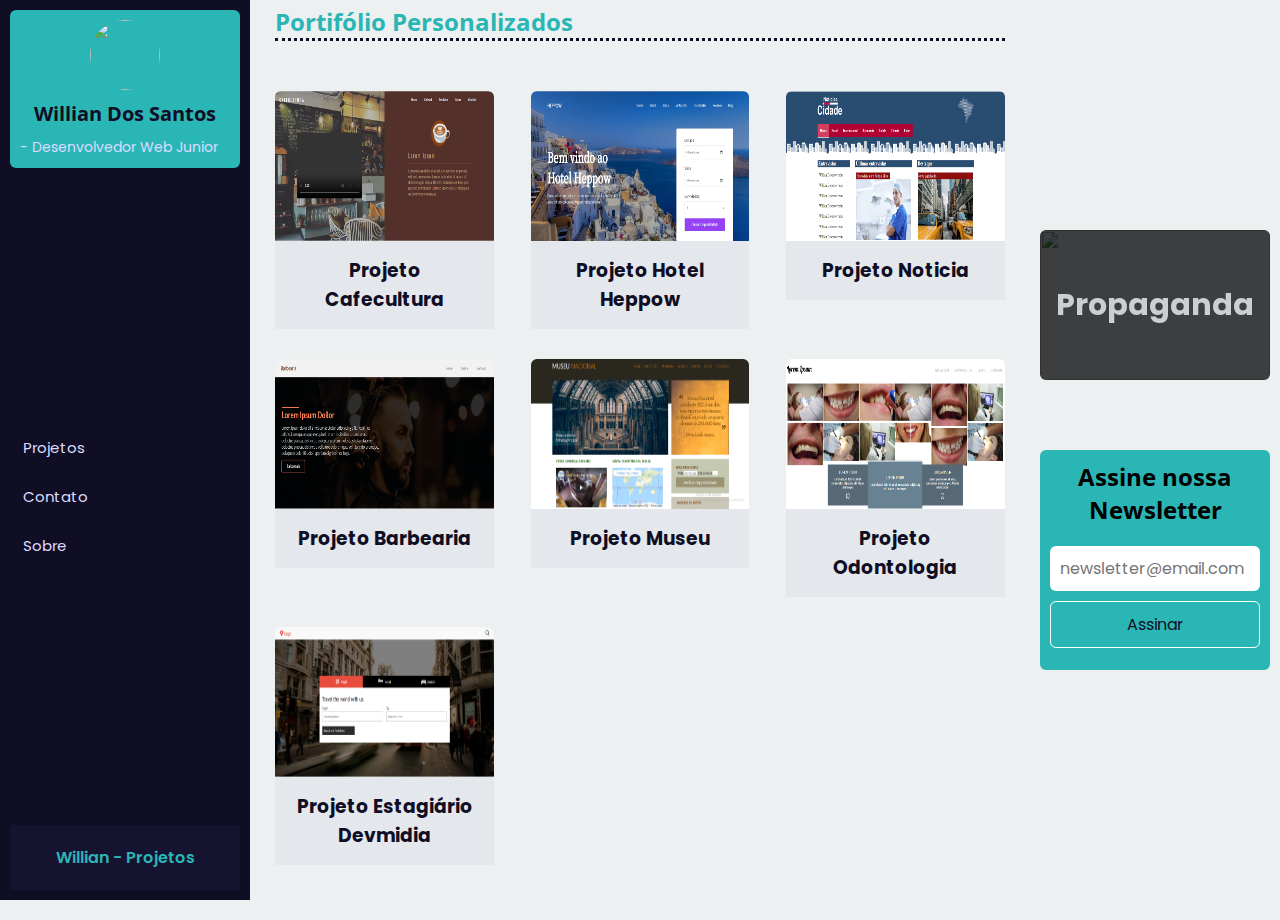
==== index.html @ 4b955483 "Update index.html" ====
<!DOCTYPE html>
<html lang="pt-br">
<head>
   <meta charset="UTF-8">
   <meta http-equiv="X-UA-Compatible" content="IE=edge">
   <meta name="viewport" content="width=device-width, initial-scale=1.0">
   <meta name="description" content="projetos responsivos">
   <meta name="author" content="Willian Dos Santos">
   <link rel="stylesheet" href="assets/css/estilo.css">
   <title>Willian Projetos</title>
</head>
<body>

   <main class="principal">
      <section class="secao01">
         <div class="container-fluido">
            <div class="perfil">
               <div class="perfil-img">
                  <img src="https://source.unsplash.com/user/erondu/1600x900" alt="">
               </div>
               <div class="perfil-texto">
                  <h2>Willian Dos Santos</h2>
                  <p>- Desenvolvedor Web Junior</p>
               </div>
            </div>
            <nav class="menu">
               <a href="index.html">Projetos</a>
               <a href="public/linksmenu/contato.html">Contato</a>
               <a href="public/linksmenu/sobre.html">Sobre</a>
            </nav>
            <div class="logo">
               <a href="index.html">Willian - Projetos</a>
            </div>
         </div>
      </section>

      <section class="secao02">
         <div class="titulo">
            <h2>Portifólio Personalizados</h2>
         </div>
         
         <div class="slider">
            <div class="slider-container">
               <div class="portifolio">
                  <div class="portifolio-img">
                     <img src="assets/img/bg-cafecultura.png" alt="Cafecultura">
                  </div>
                  <a href="https://cafecultura.netlify.app/" target="_blank">
                     <div class="portifolio-texto">
                        <h3>Projeto Cafecultura</h3>
                     </div>
                  </a>
               </div>

               <div class="portifolio">
                  <div class="portifolio-img">
                     <img src="assets/img/bg-hotel-heppow.png" alt="Hotel Heppow">
                  </div>
                  <a href="https://hotel-heppow.vercel.app/" target="_blank">
                     <div class="portifolio-texto">
                        <h3>Projeto Hotel Heppow</h3>
                     </div>
                  </a>
               </div>

               <div class="portifolio">
                  <div class="portifolio-img">
                     <img src="assets/img/bg-noticia.png" alt="Noticia">
                  </div>
                  <a href="#" target="">
                     <div class="portifolio-texto">
                        <h3>Projeto Noticia</h3>
                     </div>
                  </a>
               </div>

               <div class="portifolio">
                  <div class="portifolio-img">
                     <img src="assets/img/bg-barbearia.png" alt="Barbearia">
                  </div>
                  <a href="https://barbearia-exemple.netlify.app/" target="_blank">
                     <div class="portifolio-texto">
                        <h3>Projeto Barbearia</h3>
                     </div>
                  </a>
               </div>

               <div class="portifolio">
                  <div class="portifolio-img">
                     <img src="assets/img/bg-museu.png" alt="Museu">
                  </div>
                  <a href="#" target="_blank">
                     <div class="portifolio-texto">
                        <h3>Projeto Museu</h3>
                     </div>
                  </a>
               </div>

               <div class="portifolio">
                  <div class="portifolio-img">
                     <img src="assets/img/bg-odonto.png" alt="Odontologia">
                  </div>
                  <a href="https://github.com/williandossantos/projeto-odontologia-dankicode" target="Projeto dankicode odontologia">
                     <div class="portifolio-texto">
                        <h3>Projeto Odontologia</h3>
                     </div>
                  </a>
               </div>
               
               <div class="portifolio">
                  <div class="portifolio-img">
                     <img src="assets/img/bg-projetodevmedia.png" alt="Projeto Estagiário Devmedia">
                  </div>
                  <a href="https://github.com/williandossantos/projetoestagiariodevmedia" target="_blank">
                     <div class="portifolio-texto">
                        <h3>Projeto Estagiário Devmidia</h3>
                     </div>
                  </a>
               </div>
               
            </div>
         </div>
      </section>

      <section class="secao03">
         <div class="container-fluido">
            <div class="banner">
               <img src="https://source.unsplash.com/user/erondu/1600x900" alt="">
               <div class="display">Propaganda</div>
            </div>
            <div class="newsletter">
               <h2>Assine nossa Newsletter</h2>
               <form class="form">
                  <div class="form-wrap">
                     <input type="email" required placeholder="newsletter@email.com">
                  </div>
                  <div class="form-wrap">
                     <button class="cta-assinar">Assinar</button>
                  </div>
               </form>
            </div>  
         </div> 
      </section>
   </main>


   <script src="https://cdn.jsdelivr.net/npm/@splidejs/splide@latest/dist/js/splide.min.js"></script>
   <script src="../assets/js/main.js"></script>
</body>
</html>
---- assets/css/estilo.css ----
@import url('https://fonts.googleapis.com/css2?family=Raleway:wght@300;400&display=swap');
@import url('https://fonts.googleapis.com/css2?family=Bebas+Neue&family=Open+Sans:wght@300;400&display=swap');
@import url('https://fonts.googleapis.com/css2?family=Poppins:wght@300;400;600&display=swap');

:root{
   --verde-claro: rgb(43, 182, 182);
   --poppins:'Poppins',sans-serif;
   --branco-claro:#dddbff;
   --azul-marinho:#100e24;
   --opensans:'Open Sans', sans-serif;
}
*{
   padding: 0;
   margin: 0;
   box-sizing: border-box;
}
/*h2{font-family: 'Raleway', sans-serif;}*/
p, h2{font-family: var(--opensans);}
a{font-family: var(--poppins);text-decoration: none;}

body, html{
   background-color: #ECF0F1;
   width: 100%;
   height: 100%;
}

/*========PRINCIPAL=========*/
main{
   display: grid;
   grid-template: 100% / 250px 1fr 250px;
   gap: 10px;
   width: 100%;
   height:auto;
}
/*========SECAO01=========*/
.secao01 .container-fluido{
   position: fixed;
   display: flex;
   flex-direction: column;
   justify-content: space-between;
   height: 100%;
   background: var(--azul-marinho);/*#3c3694*/  /*#736bda*/
   padding: 10px;
   width: 250px;
}
.perfil{
   background: var(--verde-claro); /*#221e4b*/ /*#4e46c4*/
   border-radius:6px ;
   padding:10px;
   width: 100%;
   height: auto;
}
.perfil-img{
   width: 70px;
   height: 70px;
   margin: 0 auto;
}
.perfil-img > img{
   width: 100%;
   height: 100%;
   object-fit: cover;
   border-radius: 50%;
}
.perfil-texto{
   margin-top: 10px;
}
.perfil-texto h2{
   color: var(--azul-marinho);
   font-size: 20px;
   margin-bottom: 10px;
   text-align: center;
}
.perfil-texto p{
   font-family: var(--poppins);
   font-size: 14px;
   color: var(--branco-claro);
}
.menu a{
   display: block;
   font-size: 15px;
   padding: 13px;
   color: var(--branco-claro);
   transition: 0.5s;
}
.menu a:hover{
   background-color:var(--verde-claro);
   color: black;
   border-radius:6px;
}
.logo{
   background-color: #151330;
}
.logo  a{
   display: block;
   font-size: 16px;
   font-weight: 600;
   text-align: center;
   padding: 20px 0;
   color: var(--verde-claro);
}
/*==========SECÃO02=========*/
.secao02{
   width: 100%;
   max-width: 850px;
}
.secao02 .titulo{
   padding: 5px 15px;
   border-radius: 6px;
}
.secao02 .titulo h2{
   color: var(--verde-claro);
   border-bottom:3px dotted var(--azul-marinho);
}
.slider{
   padding: 20px 0;
}
.slider-container:last-child{margin-top: 10px;}
.slider-container{
   display: flex;
   flex-wrap: wrap;
   justify-content: space-between;
   gap: 10px;
   padding: 2%;
   margin-top: 30px;
   width: 100%;
   height: auto;
}
.portifolio{
   /*background-color: #151330;*/
   border-top-left-radius: 6px;
   border-top-right-radius: 6px;
   margin-bottom: 20px;
   width: 30%;
   height: auto;
}
.portifolio a{
   color: var(--azul-marinho);
}
.portifolio a:active .portifolio-texto{
   background-color: #19191f;
   color: white;
}
.portifolio-img{
   height:150px;
}
.portifolio-img img{
   width: 100%;
   height: 100%;
   border-top-left-radius: 6px;
   border-top-right-radius: 6px;
}
.portifolio-texto{
   text-align: center;
}
.portifolio-texto p{
   color: black;
   font-size: 13px;
   line-height: 2em;
}
.portifolio-texto h3{
   background-color: rgba(198, 202, 221, 0.205);
   padding: 15px;
}

/*==========SECÃO03=========*/
.secao03 .container-fluido{
   display: flex;
   flex-direction: column;
   justify-content: center;
   gap: 50px;
   position: fixed;
   padding: 10px;
   height: 100%;
   width: 250px;
}
.banner{
   border-radius: 6px;
   width: 100%;
   height: 150px;
   position: relative;
}
.banner img{
   width: 100%;
   height: 100%;
   object-fit: cover;
   border-radius:6px;
   position: relative;
}
.banner > .display{
   background-color: rgba(0, 0, 0, 0.74);
   border-radius:6px ;
   width: 100%;
   height: 100%;
   position: absolute;
   left: 0;
   top: 0;
   text-align: center;
   line-height: 150px;
   font-weight: bold;
   font-family: var(--poppins);
   font-size: 30px;
   color:rgb(203, 207, 212);

}
.newsletter{
   background: var(--verde-claro);
   border-radius: 6px;
   padding: 10px;
   margin-top: 20px;
   height: 220px;
}
.newsletter h2{
   text-align: center;
   padding: 0 20px 20px 20px;
}
.form .form-wrap{
   width: 100%;
}
.form-wrap:not(:last-child){
   margin-bottom: 10px;
}
.form-wrap input,
.form-wrap button{
   border:0;
   border-radius: 6px;
   display: block;
   font-family: var(--poppins);
   font-size: 16px;
   padding: 10px;
   outline: none;
   width: 100%;
}
.form-wrap button{
   background-color: transparent;
   border:1px solid white;
   color: var(--azul-marinho);
   cursor: pointer;
   transition: 0.5s;
}
.form-wrap button:hover{
   background: var(--azul-marinho);
   color: white;
   border:1px solid white;
}

/*===========MEDIA QUERY============*/

@media screen and (max-width:1180px) {
   .secao02{
      width: 100%;
      max-width: 700px;
   }
   .slider-container{flex-wrap: wrap;}
   .portifolio{width: 45%;}
}

@media screen and (max-width:1030px) {
   .slider-container{flex-wrap: wrap;}
   .portifolio{
      width: 70%;
      margin: 0 auto;
   }
}

@media screen and (max-width:900px) {
   /*
   main{
      display: grid;
      grid-template: 100% / 1fr 250px;
      gap: 10px;
      width: 100%;
      height:auto;
   }
   .secao01 {
      display: none;
   }
   .secao02{
      width: 100%;
      max-width: 640px;
   }
   .slider-container{
      flex-wrap: wrap;
   }
   .portifolio{
      width: 47%;
      margin: 0 auto;
   }*/

   main{
      display: flex;
      gap: 10px;
      width: 100%;
      height:auto;
      flex-wrap: wrap;
   }
   .secao01{width: 100%;}
   .secao01 .container-fluido{
      position: static;
      flex-direction: column-reverse;
      width: 100%;
   }

   .perfil, .menu{
      width: 70%;
      margin: 20px auto;
   }

   .secao02{width: 64%;}
   .secao02 .container-fluido{
      position: static;
   }
   .portifolio{width: 47%;}
   .secao03{width: 250px;}
   .secao03 .container-fluido{
      position: inherit;
      width: 100%;
   }
}

@media screen and (max-width:750px){
   main{
      display: flex;
      flex-direction: column;
      gap: 30px;
      width: 100%;
      height:auto;
   }
   
   .secao01 .container-fluido{
      position: inherit;
      display: flex;
      flex-direction: column-reverse;
      background: var(--azul-marinho);/*#3c3694*/  /*#736bda*/
      padding: 10px 0;
      height: 100%;
      width: 100%;
   }
   
   .menu{
      width: 100%;
      margin: 20px auto;
      padding: 0 10px;
   }
   .perfil{width: 90%; margin: 20px auto;}
   .logo{background-color: #151330;}

   /*========SECAO02=======*/
   .secao02{
      width: 100%;
      max-width: 750px;
   }
   .secao03{width: 100%;}
   .secao03 .container-fluido{
      position: inherit;
      width: 100%;
   }
   .secao03 .form{
      max-width: 400px;
      margin: 0 auto;
   }
}
@media screen and (max-width:470px){
   .portifolio{
      width: 70%;
      margin: 0 auto;
   }
}
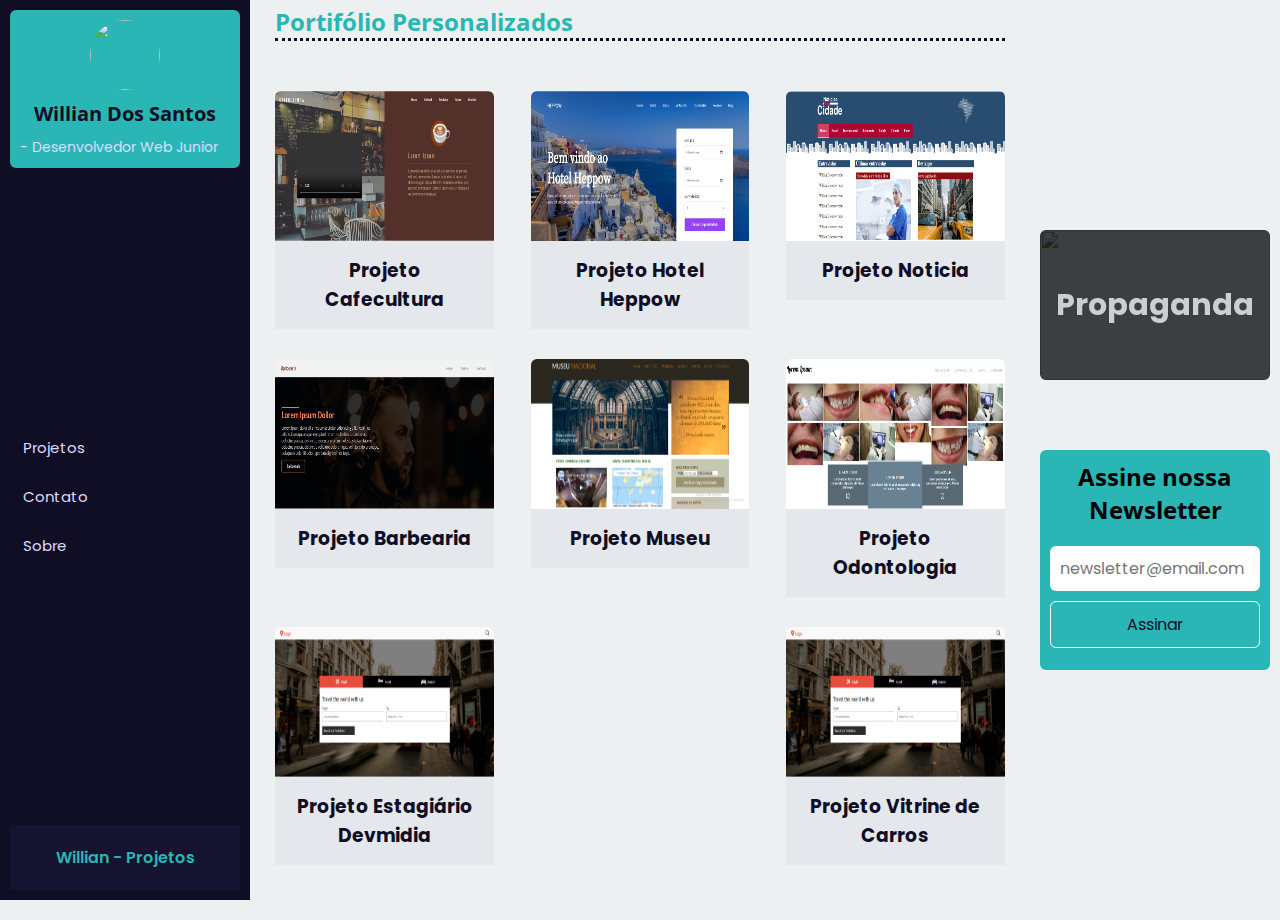
==== commit 5d0e23ae: "Update index.html" ====
--- a/index.html
+++ b/index.html
@@ -118,6 +118,17 @@
                   </a>
                </div>
                
+               <div class="portifolio">
+                  <div class="portifolio-img">
+                     <img src="assets/img/bg-projetodevmedia.png" alt="Vitrine de Carros">
+                  </div>
+                  <a href="https://github.com/williandossantos/vitrinedecarros" target="_blank">
+                     <div class="portifolio-texto">
+                        <h3>Projeto Vitrine de Carros</h3>
+                     </div>
+                  </a>
+               </div>
+               
             </div>
          </div>
       </section>
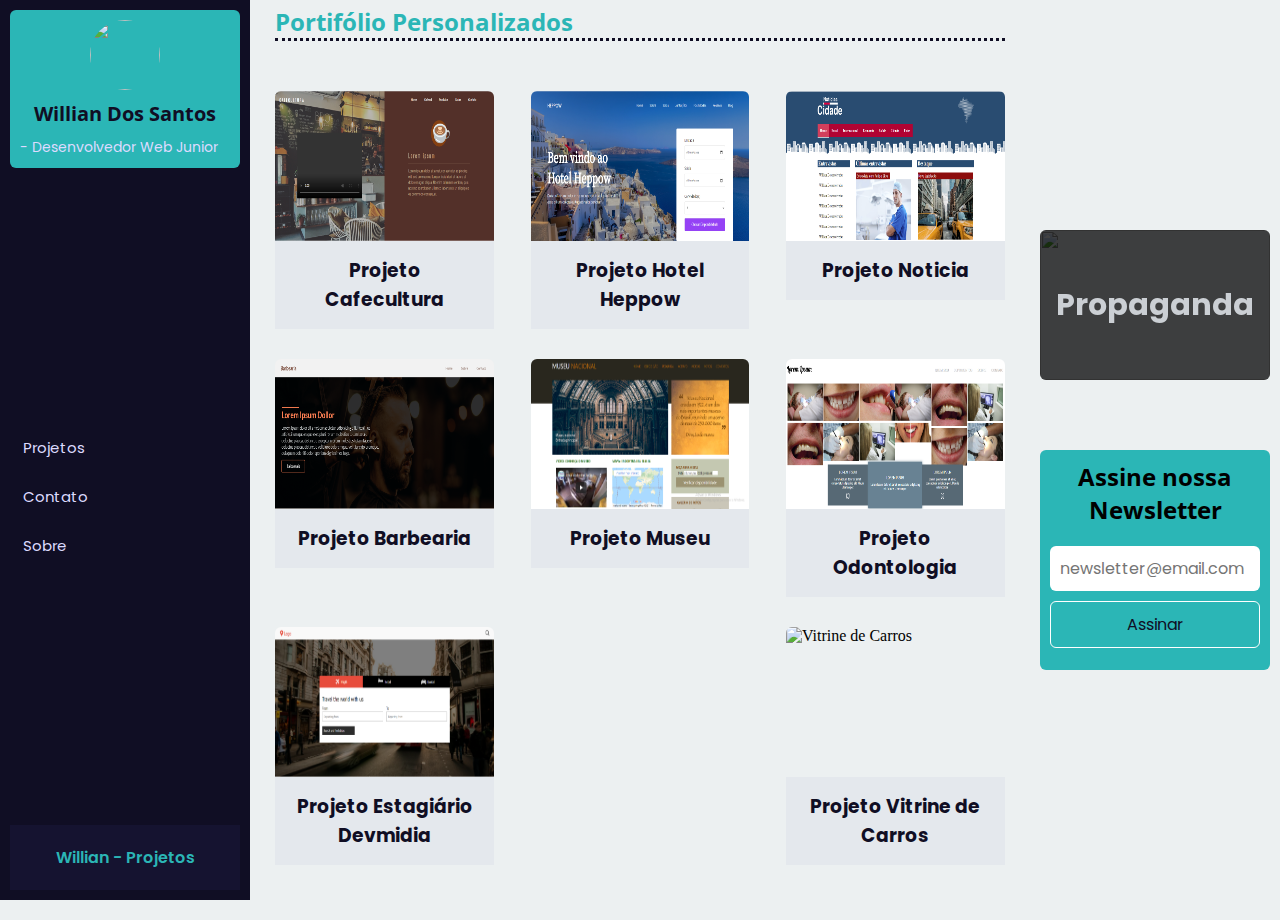
==== commit ef37a617: "Update index.html" ====
--- a/index.html
+++ b/index.html
@@ -120,7 +120,7 @@
                
                <div class="portifolio">
                   <div class="portifolio-img">
-                     <img src="assets/img/bg-projetodevmedia.png" alt="Vitrine de Carros">
+                     <img src="assets/img/vitridedecarros.png" alt="Vitrine de Carros">
                   </div>
                   <a href="https://github.com/williandossantos/vitrinedecarros" target="_blank">
                      <div class="portifolio-texto">
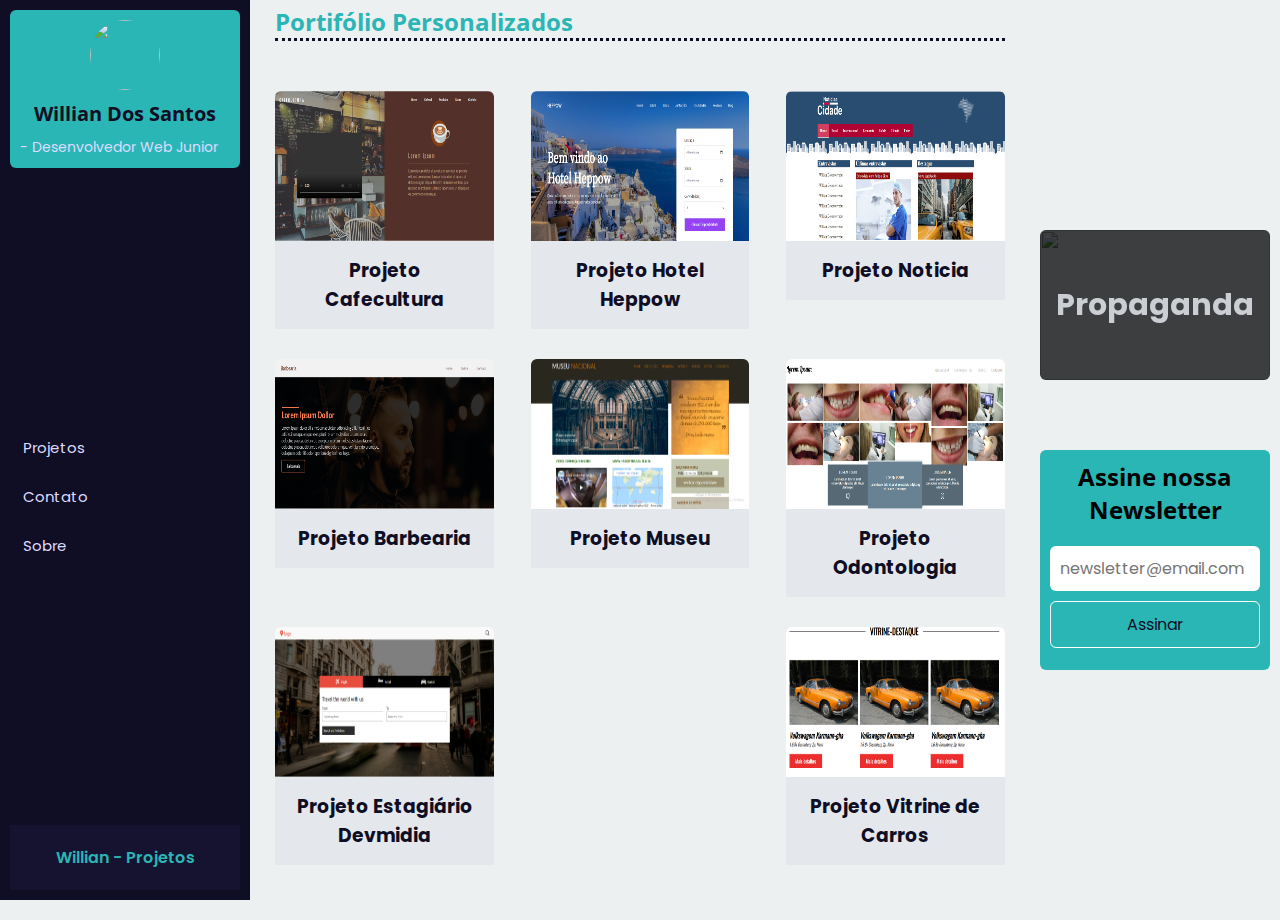
==== commit 107f4c5e: "Update index.html" ====
--- a/index.html
+++ b/index.html
@@ -120,9 +120,9 @@
                
                <div class="portifolio">
                   <div class="portifolio-img">
-                     <img src="assets/img/vitridedecarros.png" alt="Vitrine de Carros">
+                     <img src="assets/img/bg-vitrinedecarros.png" alt="Vitrine de Carros">
                   </div>
-                  <a href="https://github.com/williandossantos/vitrinedecarros" target="_blank">
+                  <a href="https://github.com/williandossantos/vitrine-de-carros" target="_blank">
                      <div class="portifolio-texto">
                         <h3>Projeto Vitrine de Carros</h3>
                      </div>
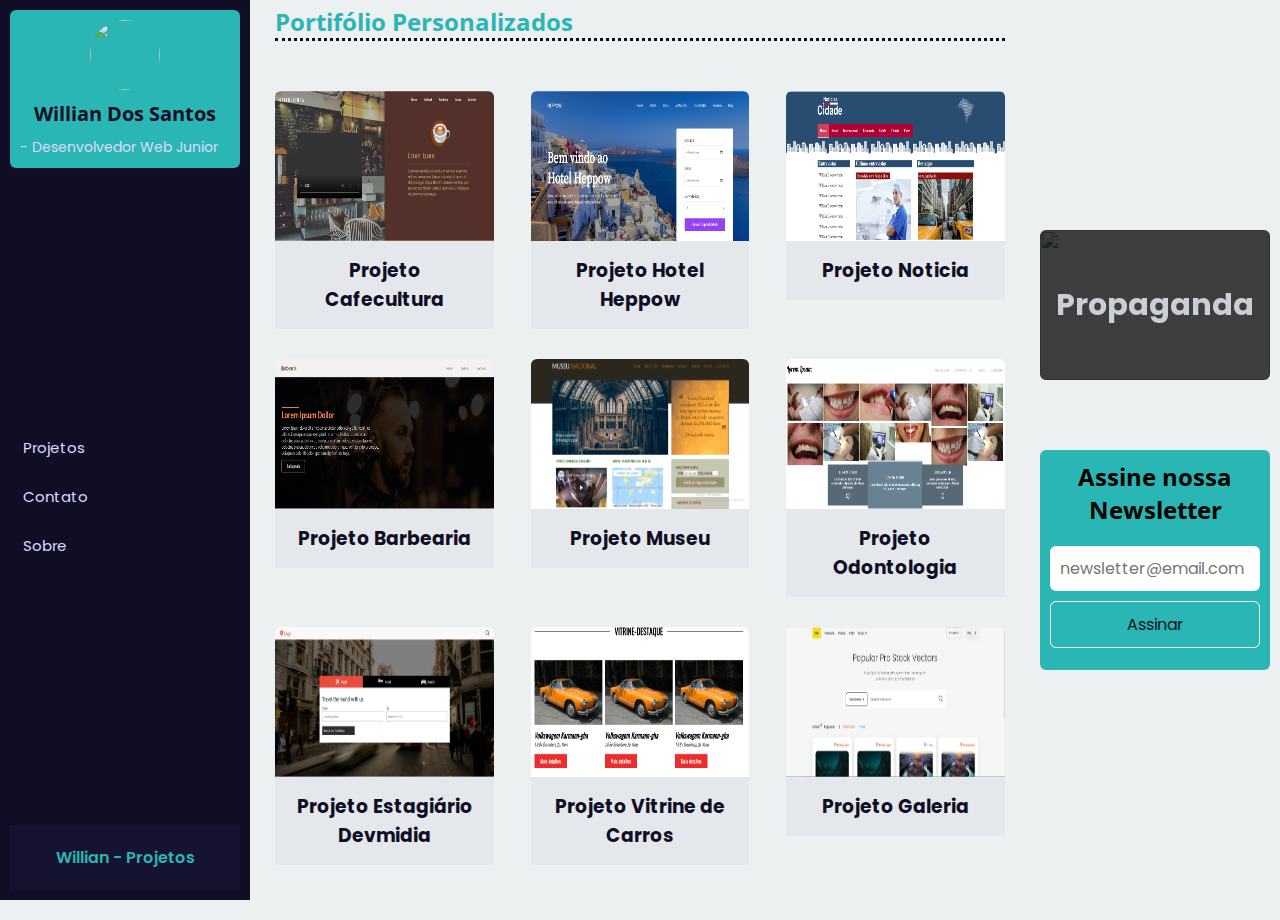
==== commit 65aed3ed: "Update index.html" ====
--- a/index.html
+++ b/index.html
@@ -129,6 +129,18 @@
                   </a>
                </div>
                
+               <div class="portifolio">
+                  <div class="portifolio-img">
+                     <img src="assets/img/galeria.png" alt="Galeria">
+                  </div>
+                  <a href="https://github.com/williandossantos/Projeto-Galeria" target="_blank">
+                     <div class="portifolio-texto">
+                        <h3>Projeto Galeria</h3>
+                     </div>
+                  </a>
+               </div>
+               
+               
             </div>
          </div>
       </section>
